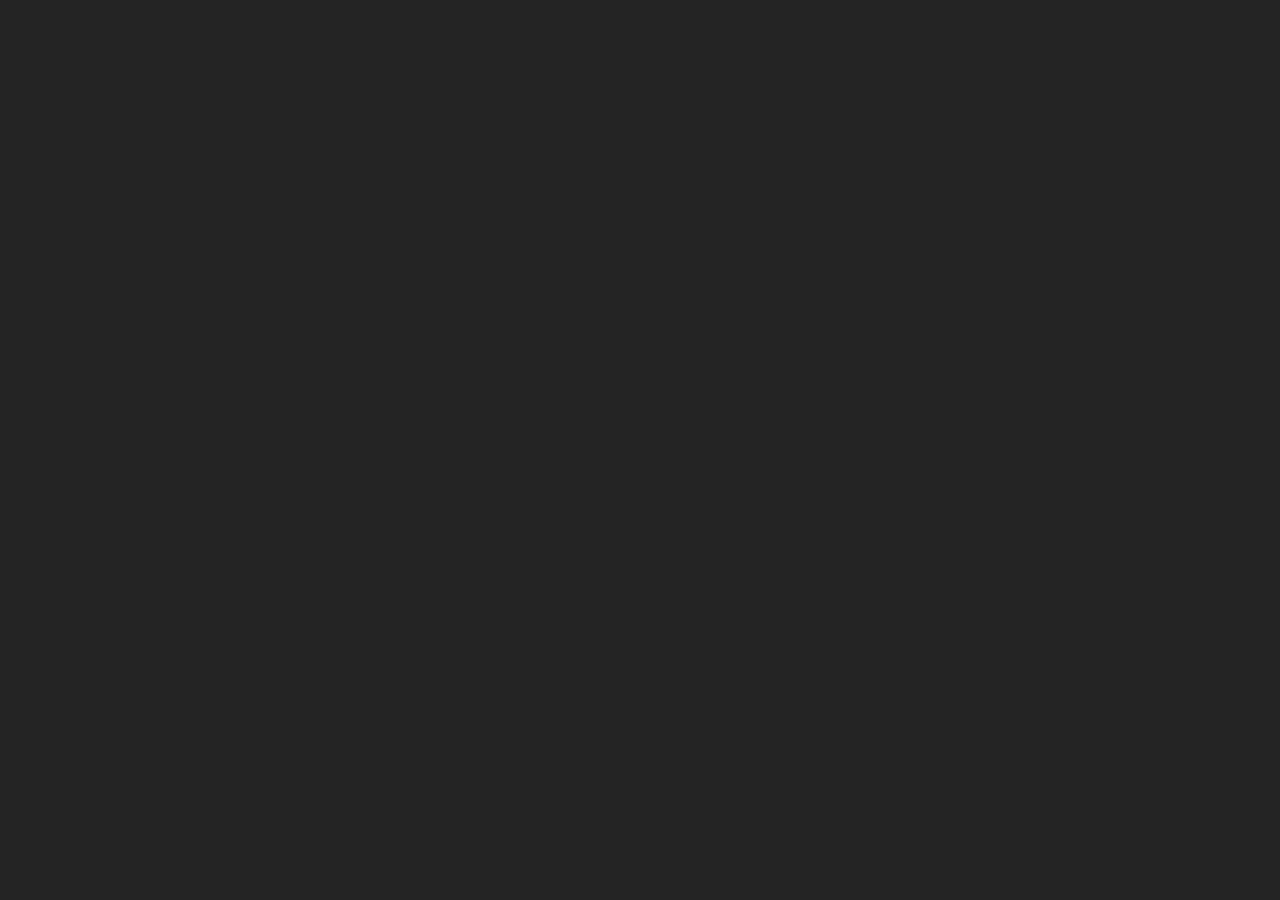
==== 1/index.html @ 6bcea135 "" ====
<!doctype html>

<html>
    <head>
        <script src="http://code.jquery.com/jquery-1.11.0.min.js%22%3E"></script>
        <link rel="stylesheet" href="index.css">
    </head>
    <body>
        <div id="viewer"></div>

        <script>
            $(function() {

            var baseUrl = "/1/obrazki/";
            var pictureIndex = 0;
            var pictures = [];

            function getFiles() {
                $.ajax(baseUrl).success(function(data) {
                    pictures = [];
                    $(data).find("a[href]").each(function() {
                        var href = $(this).attr('href');
                        if (href.indexOf('.webp') > 0) {
                            var imagebox = document.createElement("div");
                            imagebox.className = "imagebox";
                            var img = document.createElement("img");
                            img.src = href;
                            imagebox.append(img)
                            $("#viewer").append(imagebox)
                            console.log(href);
                        }
                    });
                    console.log(pictures.length + " pictures loaded!");
                });
            }
            getFiles();
            });
        </script>
    </body>
</html>
---- 1/index.css ----
body {
    margin: 5px;
    background-color: #242424;
}

#viewer {
    display: flex;
    flex-wrap: wrap;
}

.imagebox {
    flex: 1;
    min-width: 300px;
    height: 300px;
    margin: 5px;
}
.imagebox img {
    position: flex;
    flex-wrap: wrap;
    top: 0;
    left: 0;
    width: 100%;
    height: 100%;
    object-fit: cover;
}
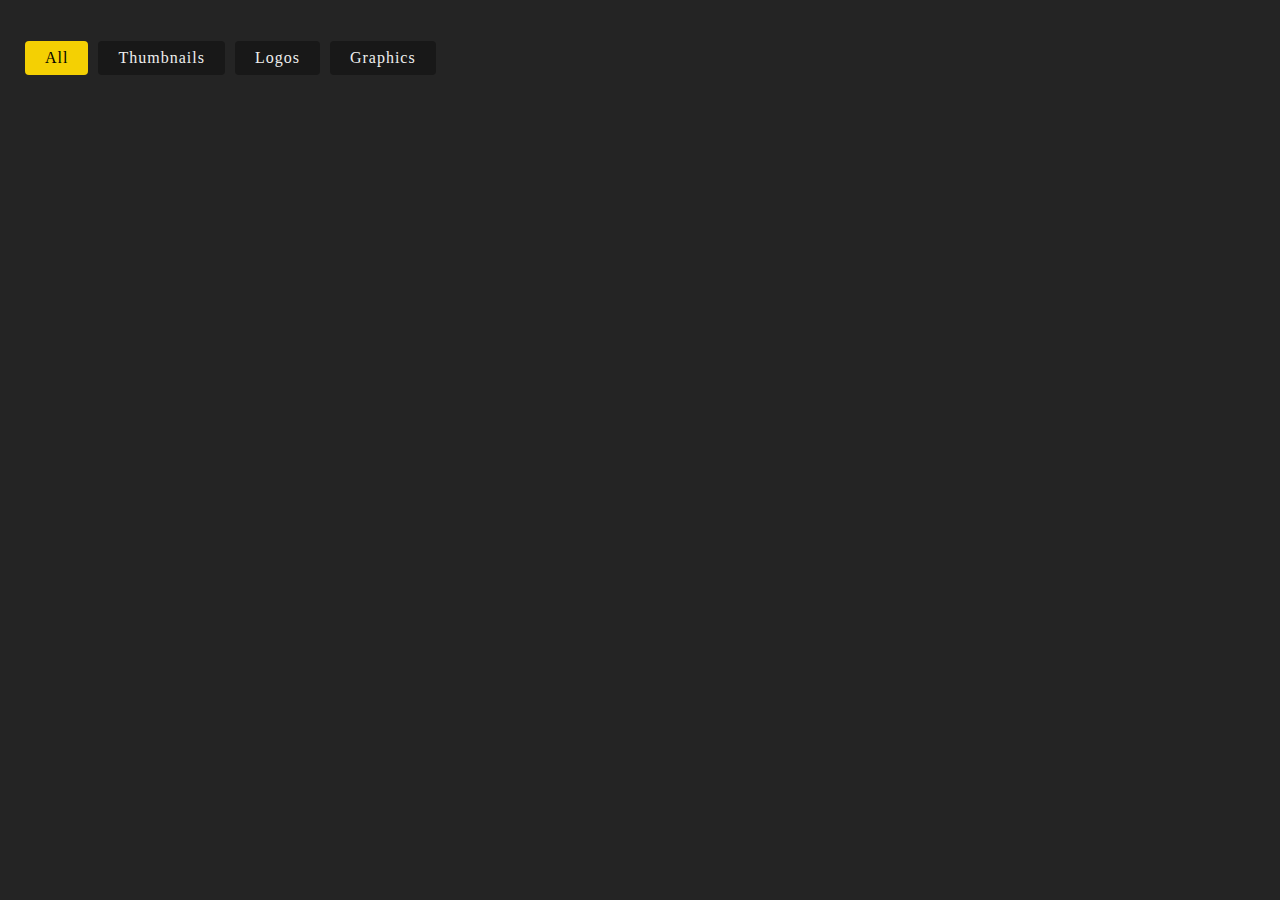
==== commit 33967137: "" ====
--- a/1/index.html
+++ b/1/index.html
@@ -3,38 +3,30 @@
 <html>
     <head>
         <script src="http://code.jquery.com/jquery-1.11.0.min.js%22%3E"></script>
-        <link rel="stylesheet" href="index.css">
+        <script src="gallery.js"></script>
+        <link rel="stylesheet" href="index.css">   
     </head>
     <body>
-        <div id="viewer"></div>
 
-        <script>
-            $(function() {
+        <div class="GalleryContainer">
+            <ul>
+                <li class="list active" data-filter="imagebox">All</li>
+                <li class="list" data-filter="thumbnail">Thumbnails</li>
+                <li class="list" data-filter="logo">Logos</li>
+                <li class="list" data-filter="graphic">Graphics</li>
+            </ul>
 
-            var baseUrl = "/1/obrazki/";
-            var pictureIndex = 0;
-            var pictures = [];
+            <div id="viewer"></div>
 
-            function getFiles() {
-                $.ajax(baseUrl).success(function(data) {
-                    pictures = [];
-                    $(data).find("a[href]").each(function() {
-                        var href = $(this).attr('href');
-                        if (href.indexOf('.webp') > 0) {
-                            var imagebox = document.createElement("div");
-                            imagebox.className = "imagebox";
-                            var img = document.createElement("img");
-                            img.src = href;
-                            imagebox.append(img)
-                            $("#viewer").append(imagebox)
-                            console.log(href);
-                        }
-                    });
-                    console.log(pictures.length + " pictures loaded!");
-                });
-            }
-            getFiles();
-            });
-        </script>
+            <div class="imageView">
+                <div class="imageViewPanel">
+                    <div class="imageViewSpacer"></div>
+                    <div class="imageViewClose"><img class="closeicon" src="images/closeicon.svg"></div>
+                </div>
+                <div class="imageViewImage">
+                    <img>
+                </div>
+            </div>
+        </div>
     </body>
 </html>--- a/1/index.css
+++ b/1/index.css
@@ -1,5 +1,5 @@
 body {
-    margin: 5px;
+    margin: 0px;
     background-color: #242424;
 }
 
@@ -22,4 +22,93 @@
     width: 100%;
     height: 100%;
     object-fit: cover;
+}
+
+.GalleryContainer {
+    width: calc(100% - 40px);
+    padding: 20px;
+}
+.GalleryContainer ul {   
+    display: flex;
+    
+    margin-bottom: 10px;
+    padding-left: 0px;
+}
+.GalleryContainer ul li {
+    list-style: none;
+    background: rgb(24, 24, 24);
+    color: #eee;
+    padding: 8px 20px;
+    margin: 5px;
+    letter-spacing: 1px;
+    cursor: pointer;
+    border-radius: 4px;
+    transition: 0.3s;
+}
+.GalleryContainer ul li.active {
+    background: #f4d003;
+    color: rgb(0, 0, 0);
+}
+
+/* imageviewer */
+.imageView {
+    position: fixed;
+    display: flex;
+    flex-direction: column;
+    left: 0;
+    top: 0;
+    width: 100%;
+    height: 100%;
+    background-color: #222222dd;
+    pointer-events: none;
+    z-index: 3;
+    opacity: 0;
+    transition: 0.25s;
+}
+.imageView-visible {
+    pointer-events: all;
+    opacity: 1;
+}
+.imageViewPanel {
+    padding: 16px;
+    background-color: #333;
+    display: flex;
+    flex: 0;
+    flex-grow: 0;
+}
+.imageViewSpacer {
+    flex: 1;
+    flex-grow: 1;
+}
+.imageViewClose {
+    color: #eee;
+    cursor: pointer;
+    flex: 0;
+    flex-grow: 0;
+}
+.imageViewClose img {
+    width: 25px;
+    height: 25px;
+    filter: invert(1);
+
+    transition: 0.3s;
+}
+.imageViewClose img:hover {
+    transform: scale(1.2);
+}
+.imageViewImage {
+    position: relative;
+    margin: 16px;
+    height: calc(100% - 80px);
+    text-align: center;
+}
+.imageViewImage img {
+    position: absolute;
+    left: 50%;
+    top: 50%;
+    transform: translate(-50%, -50%);
+    width: 100%;
+    height: 100%;
+    object-fit: scale-down;
+    max-height: 720px;
 }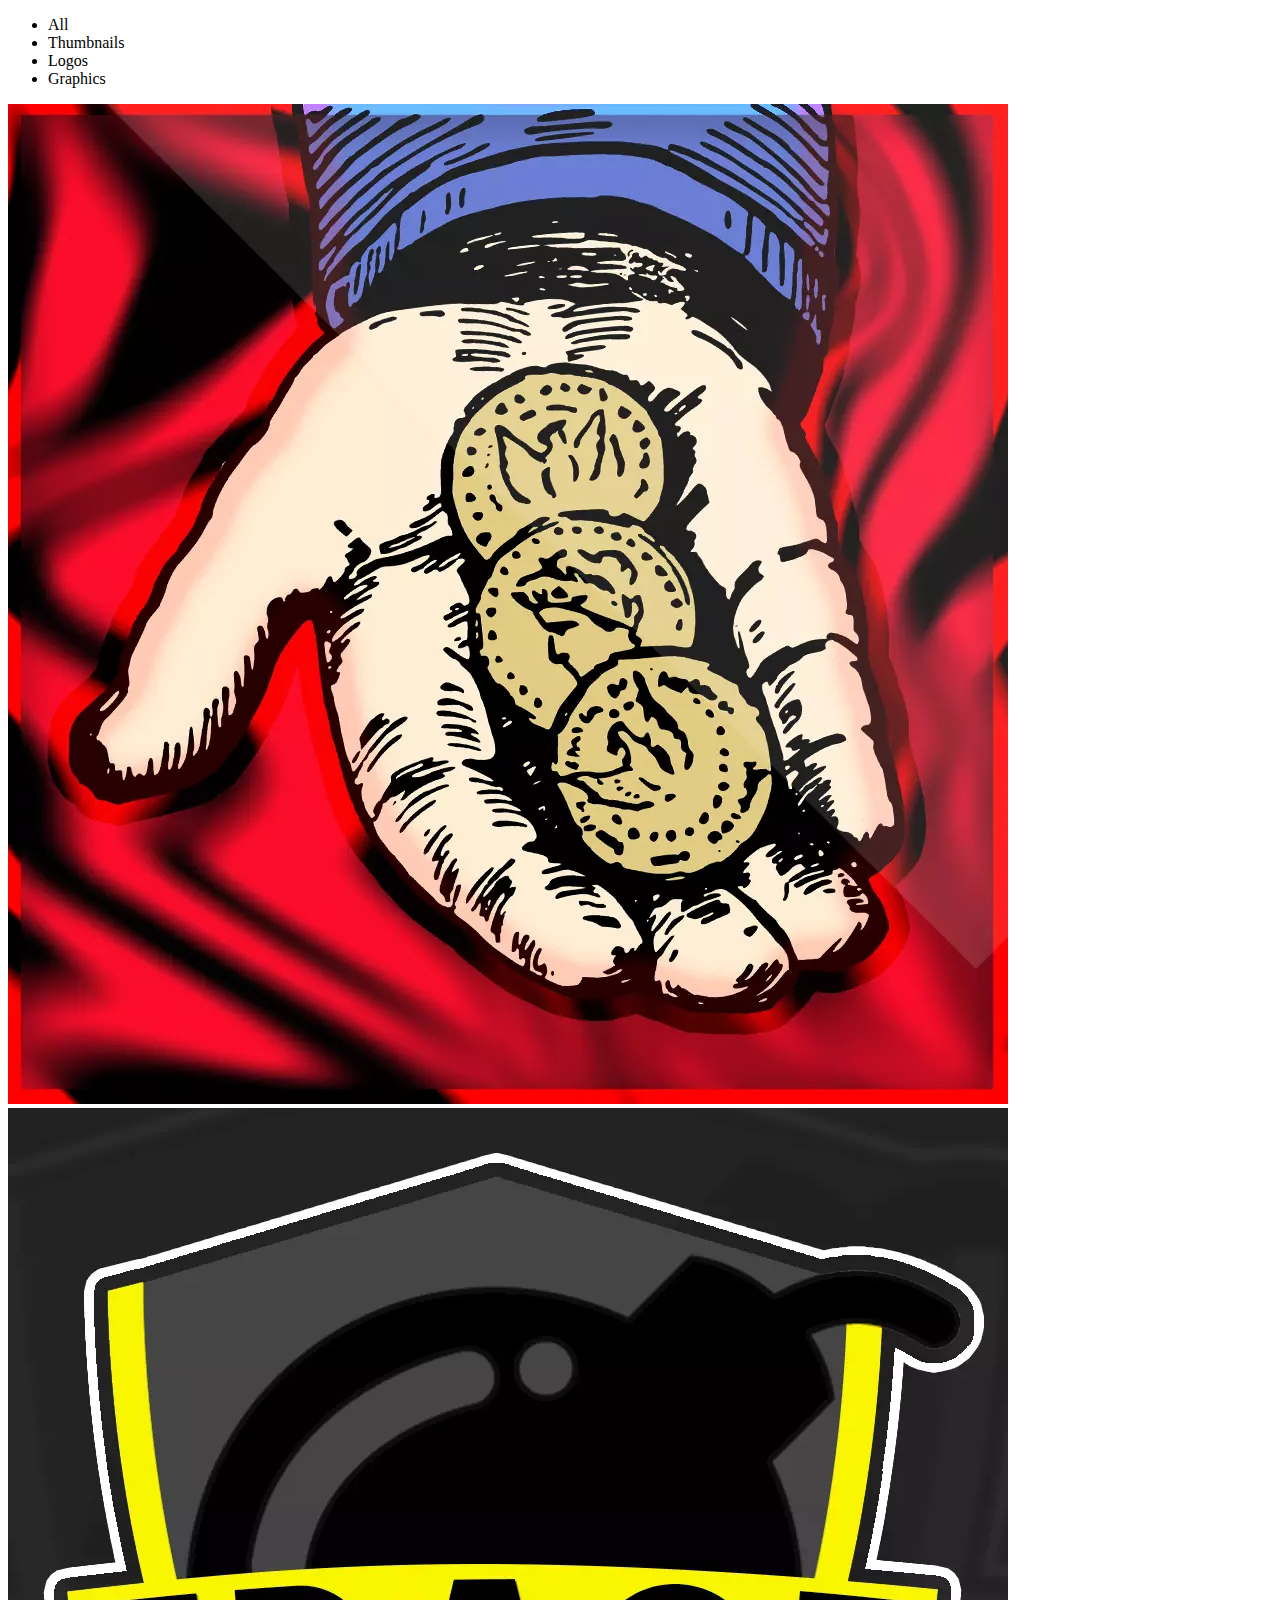
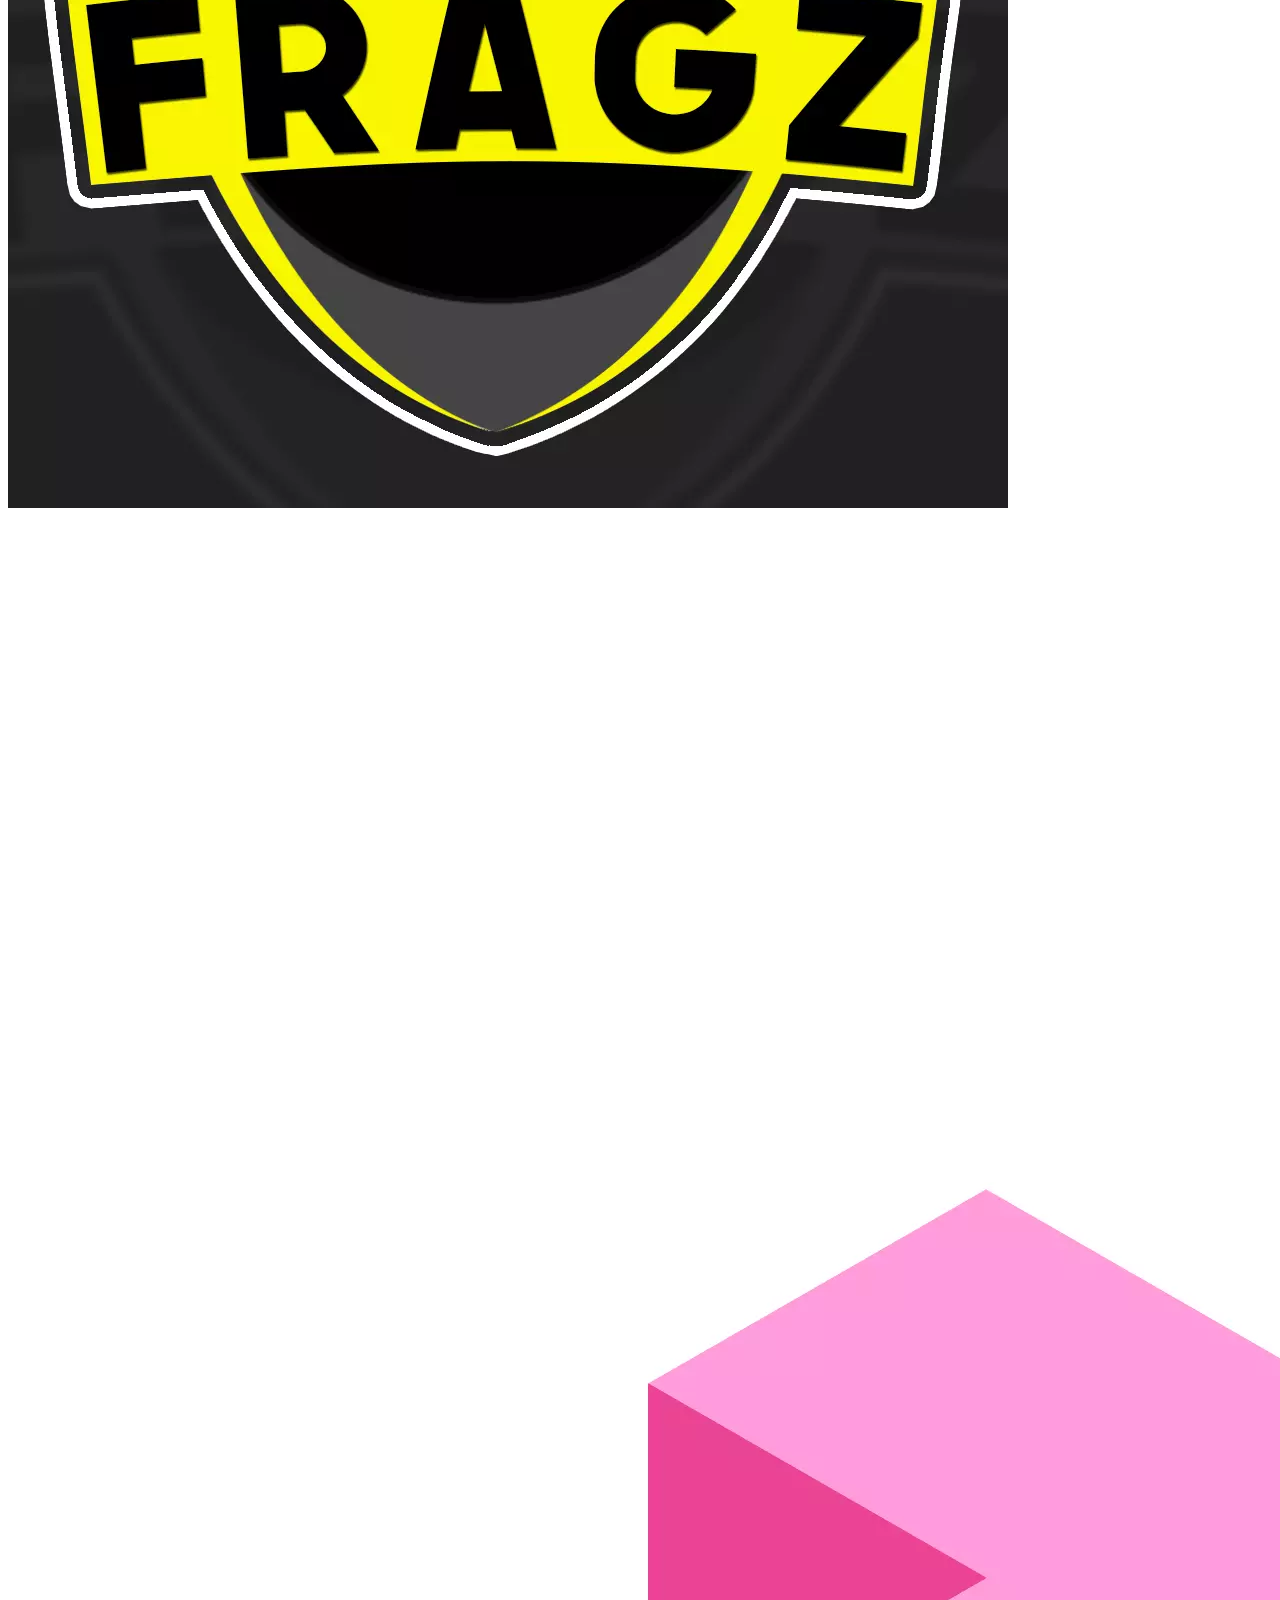
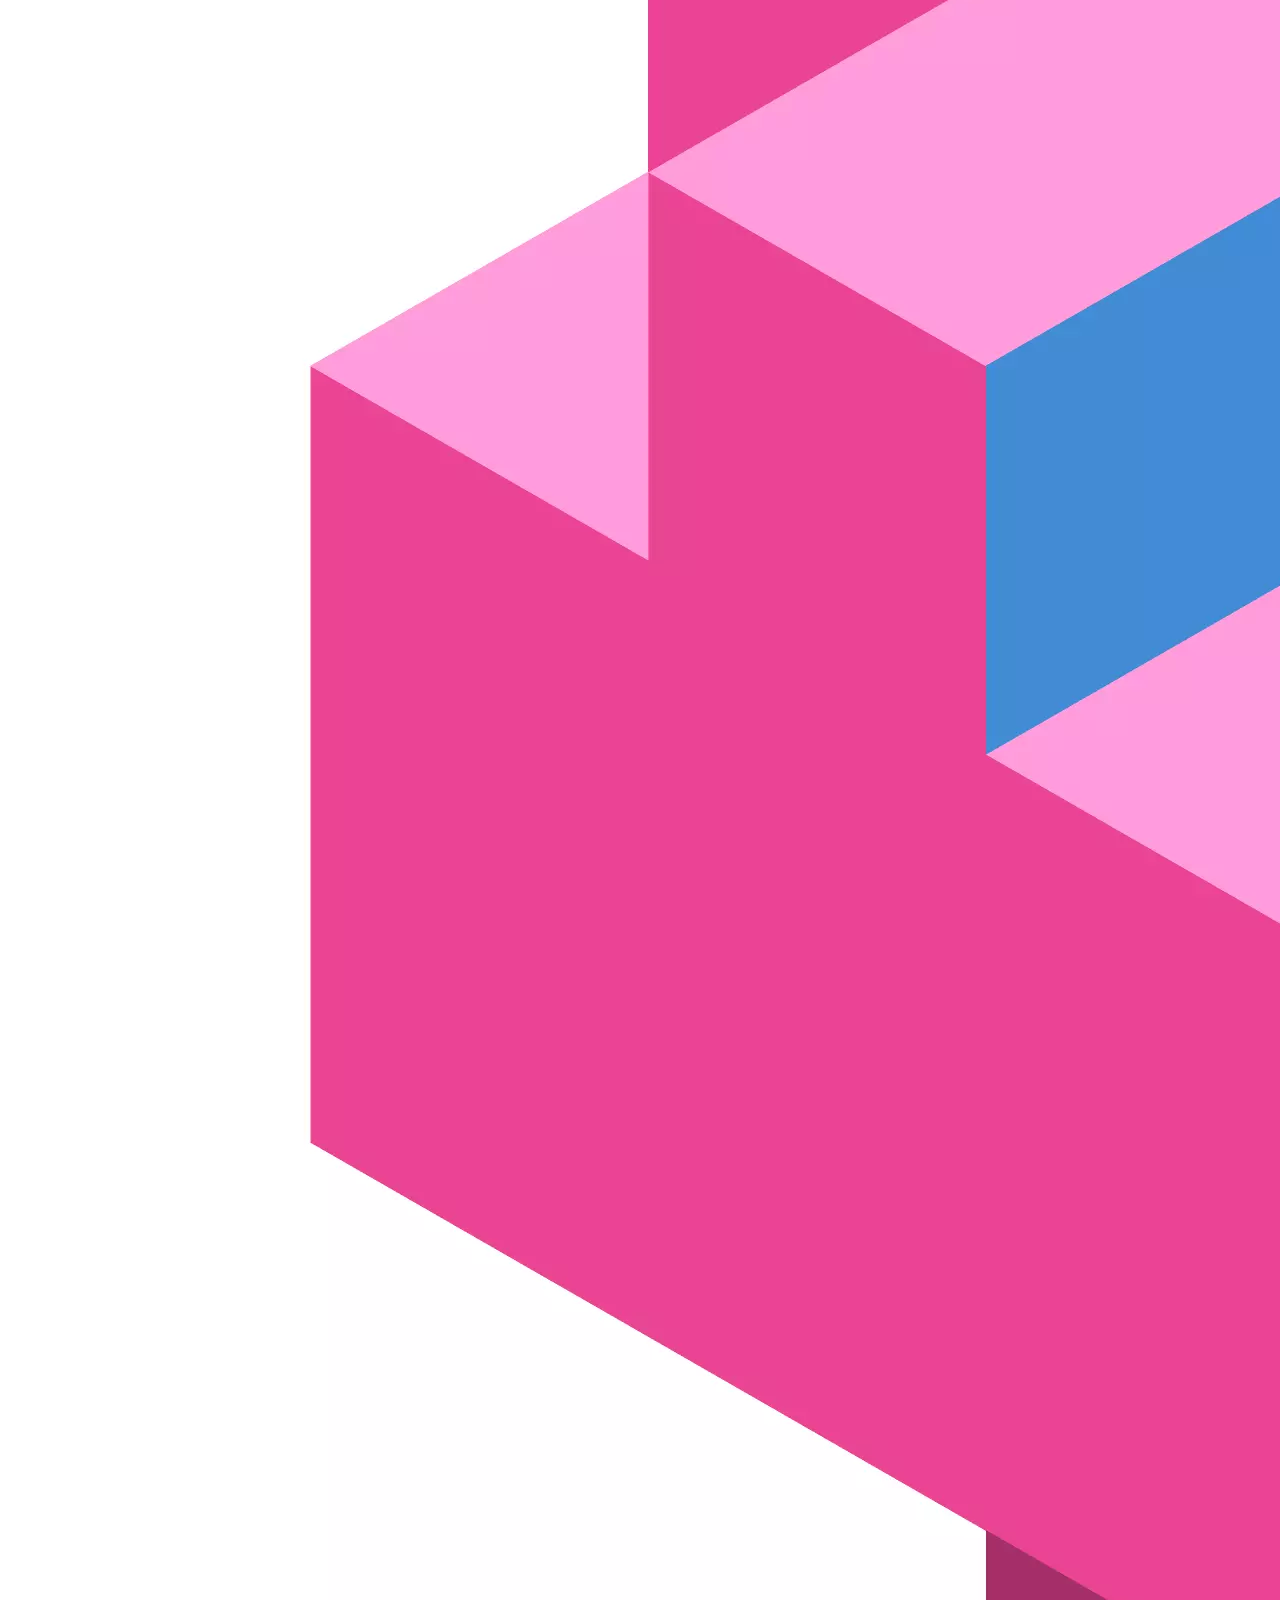
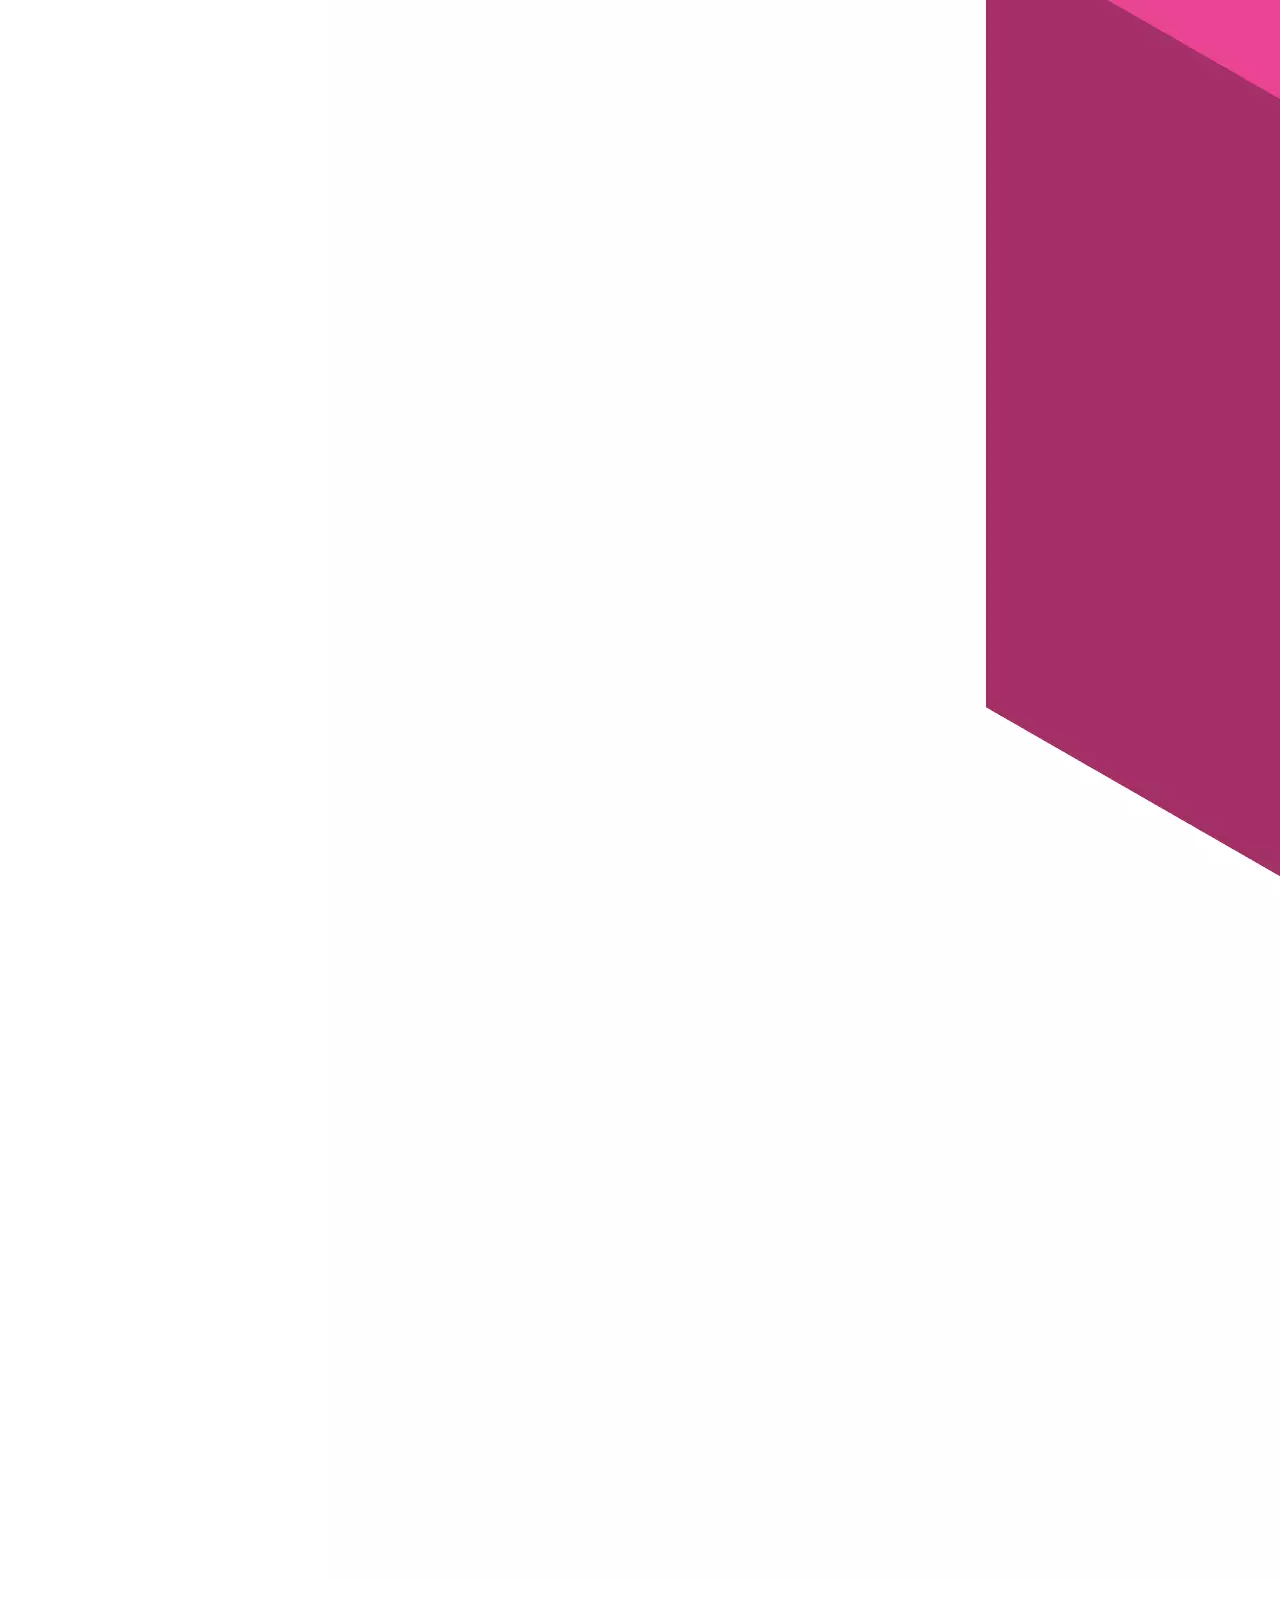
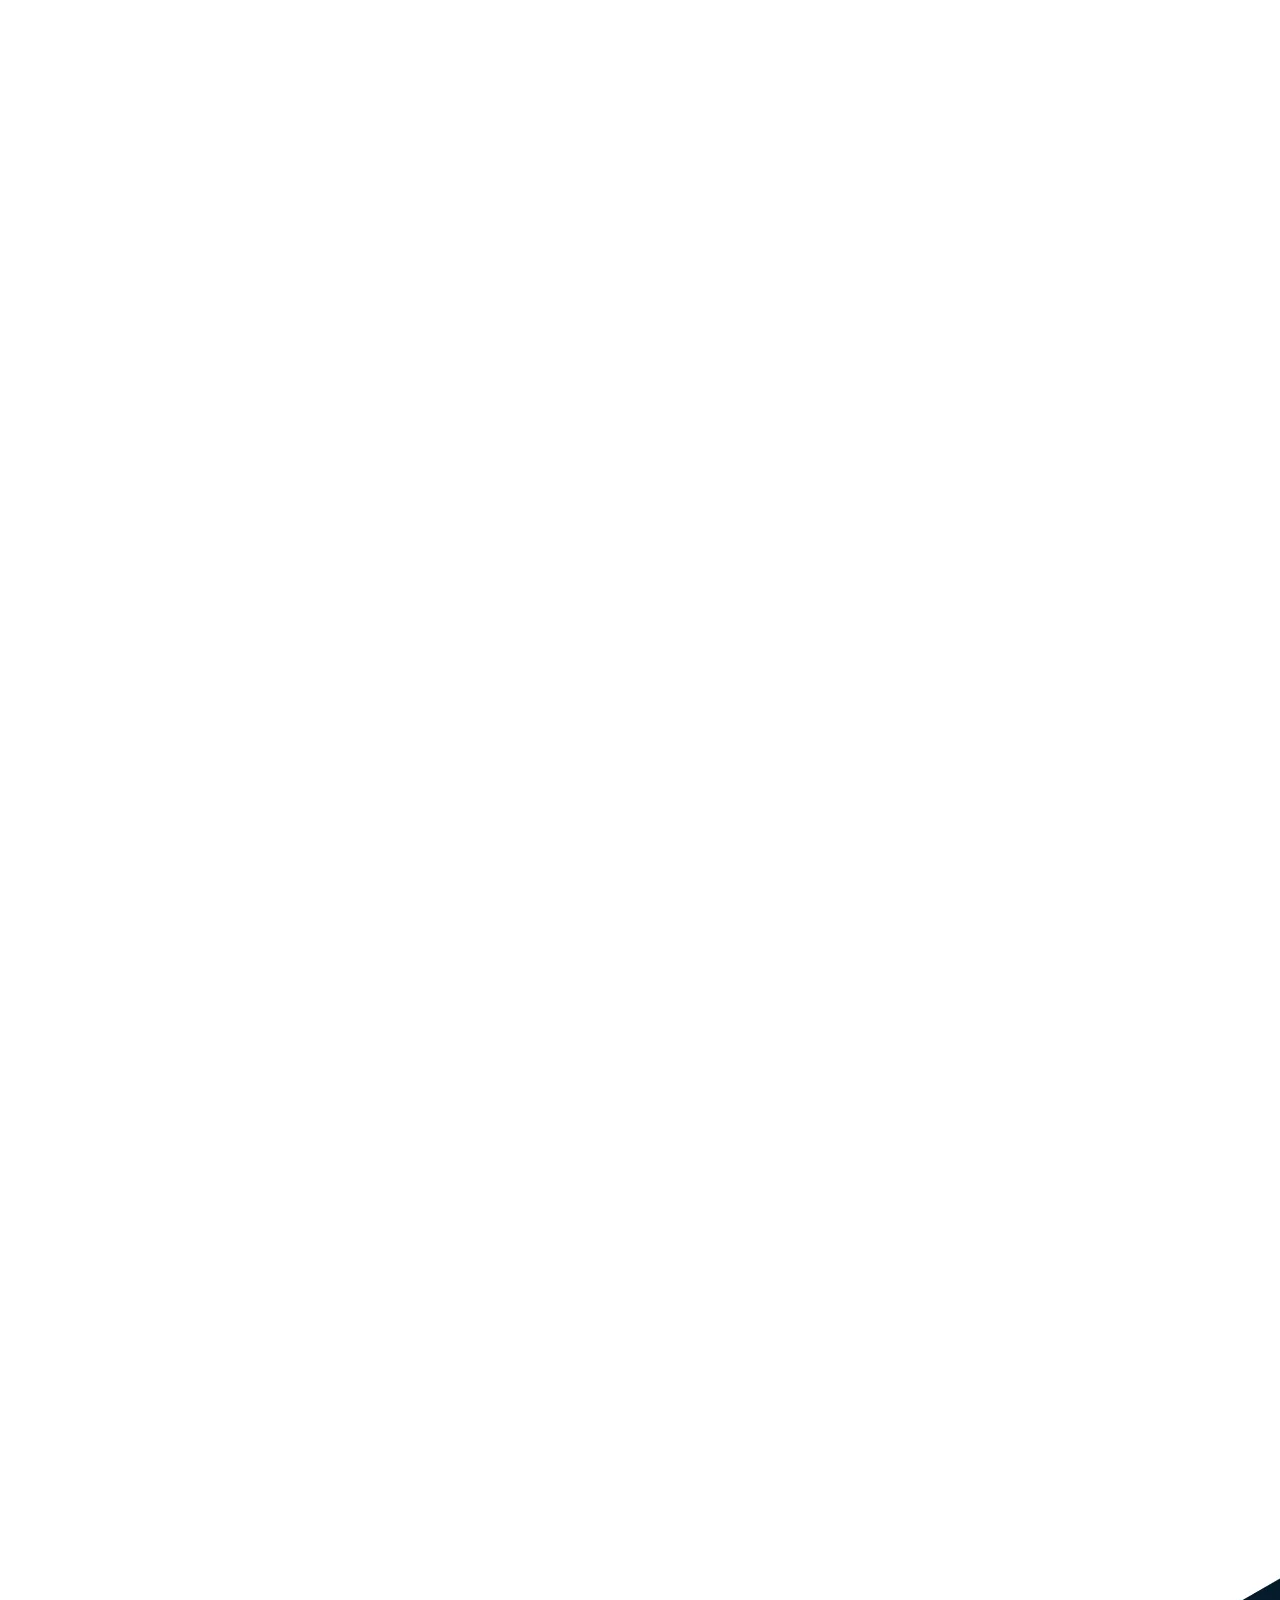
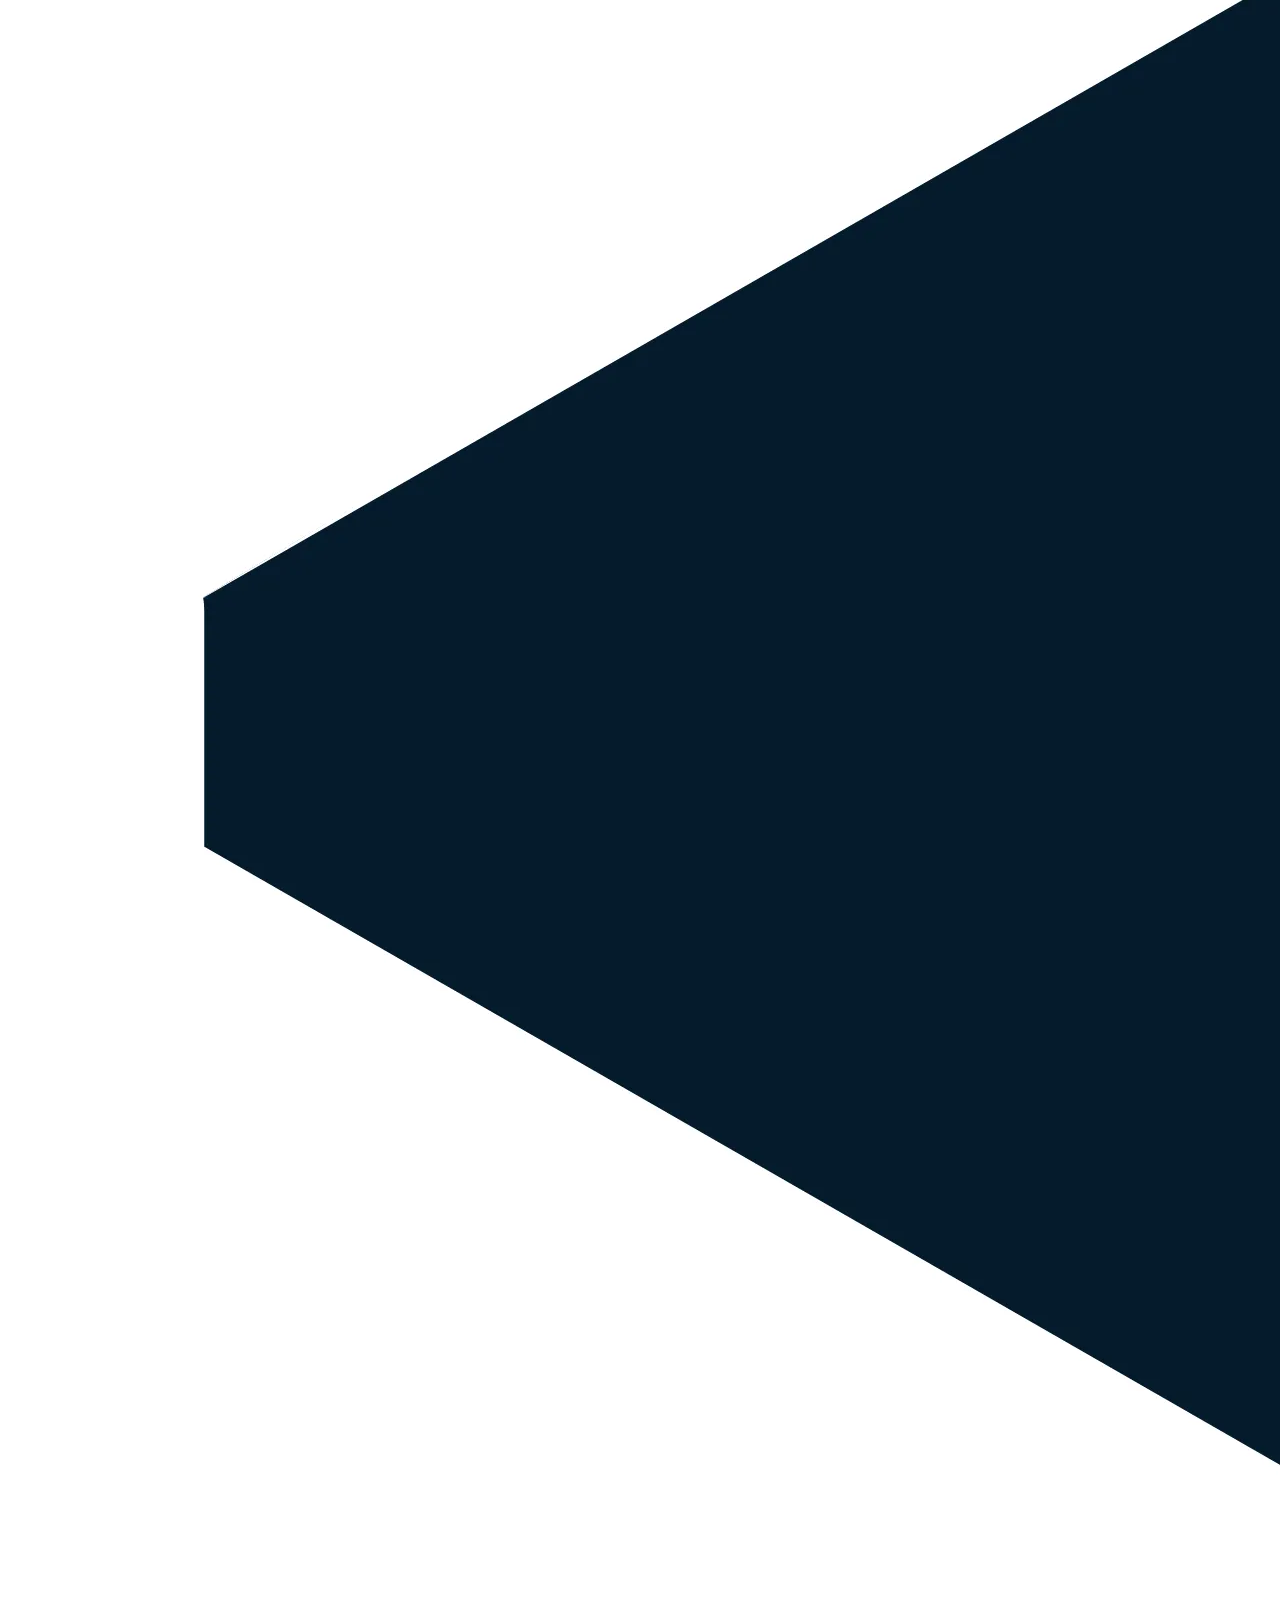
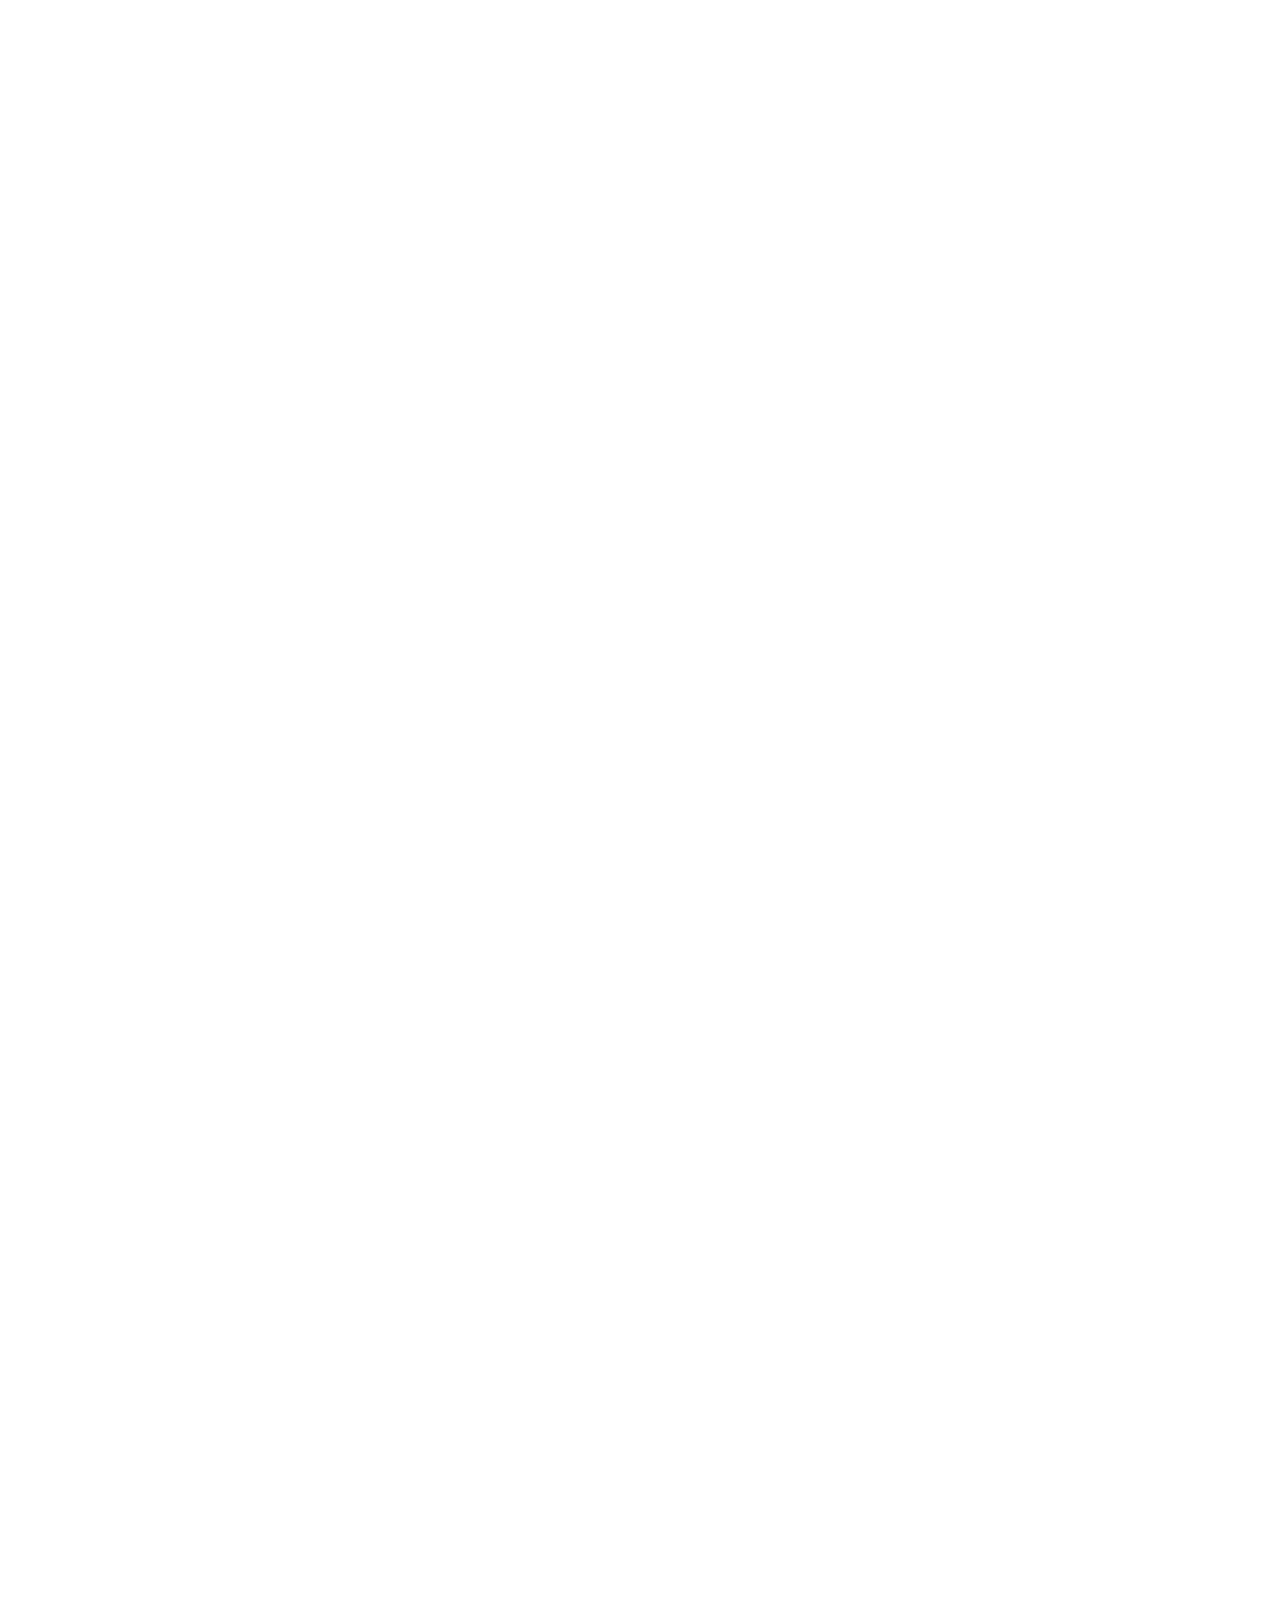
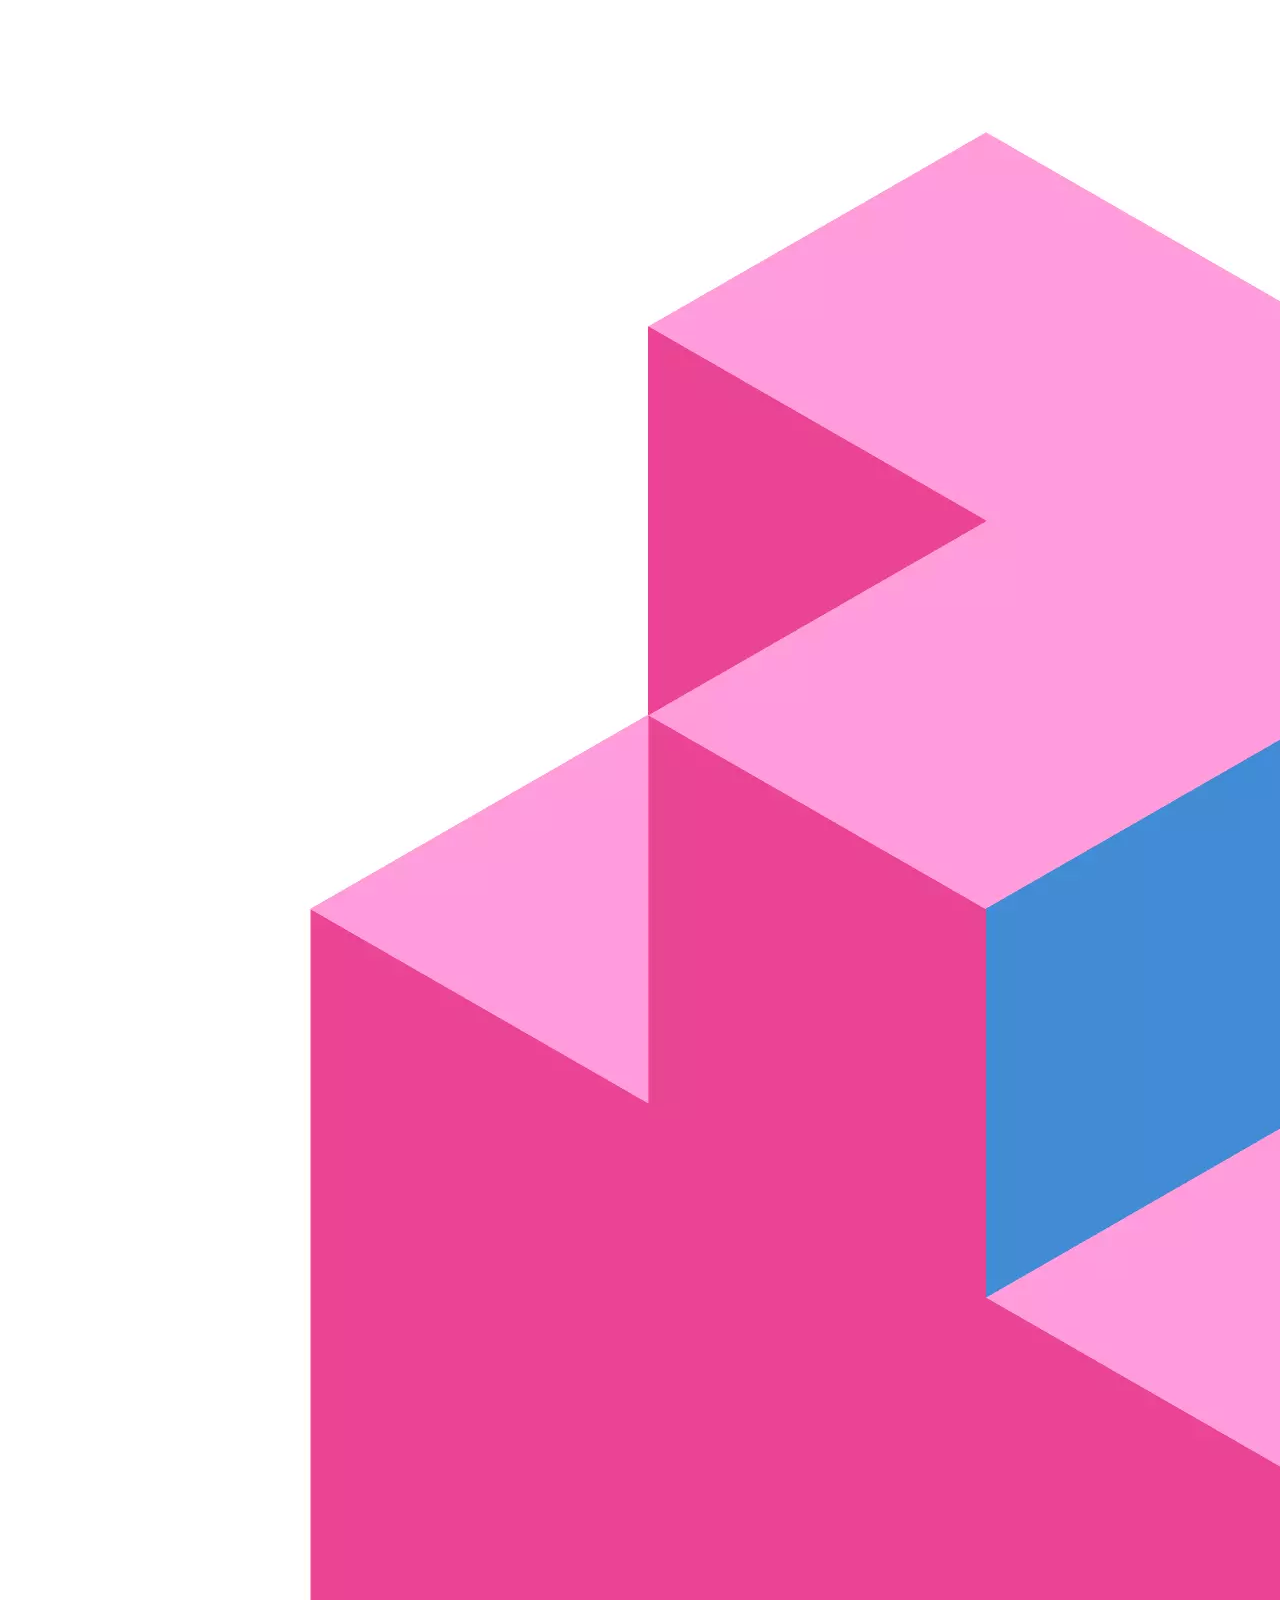
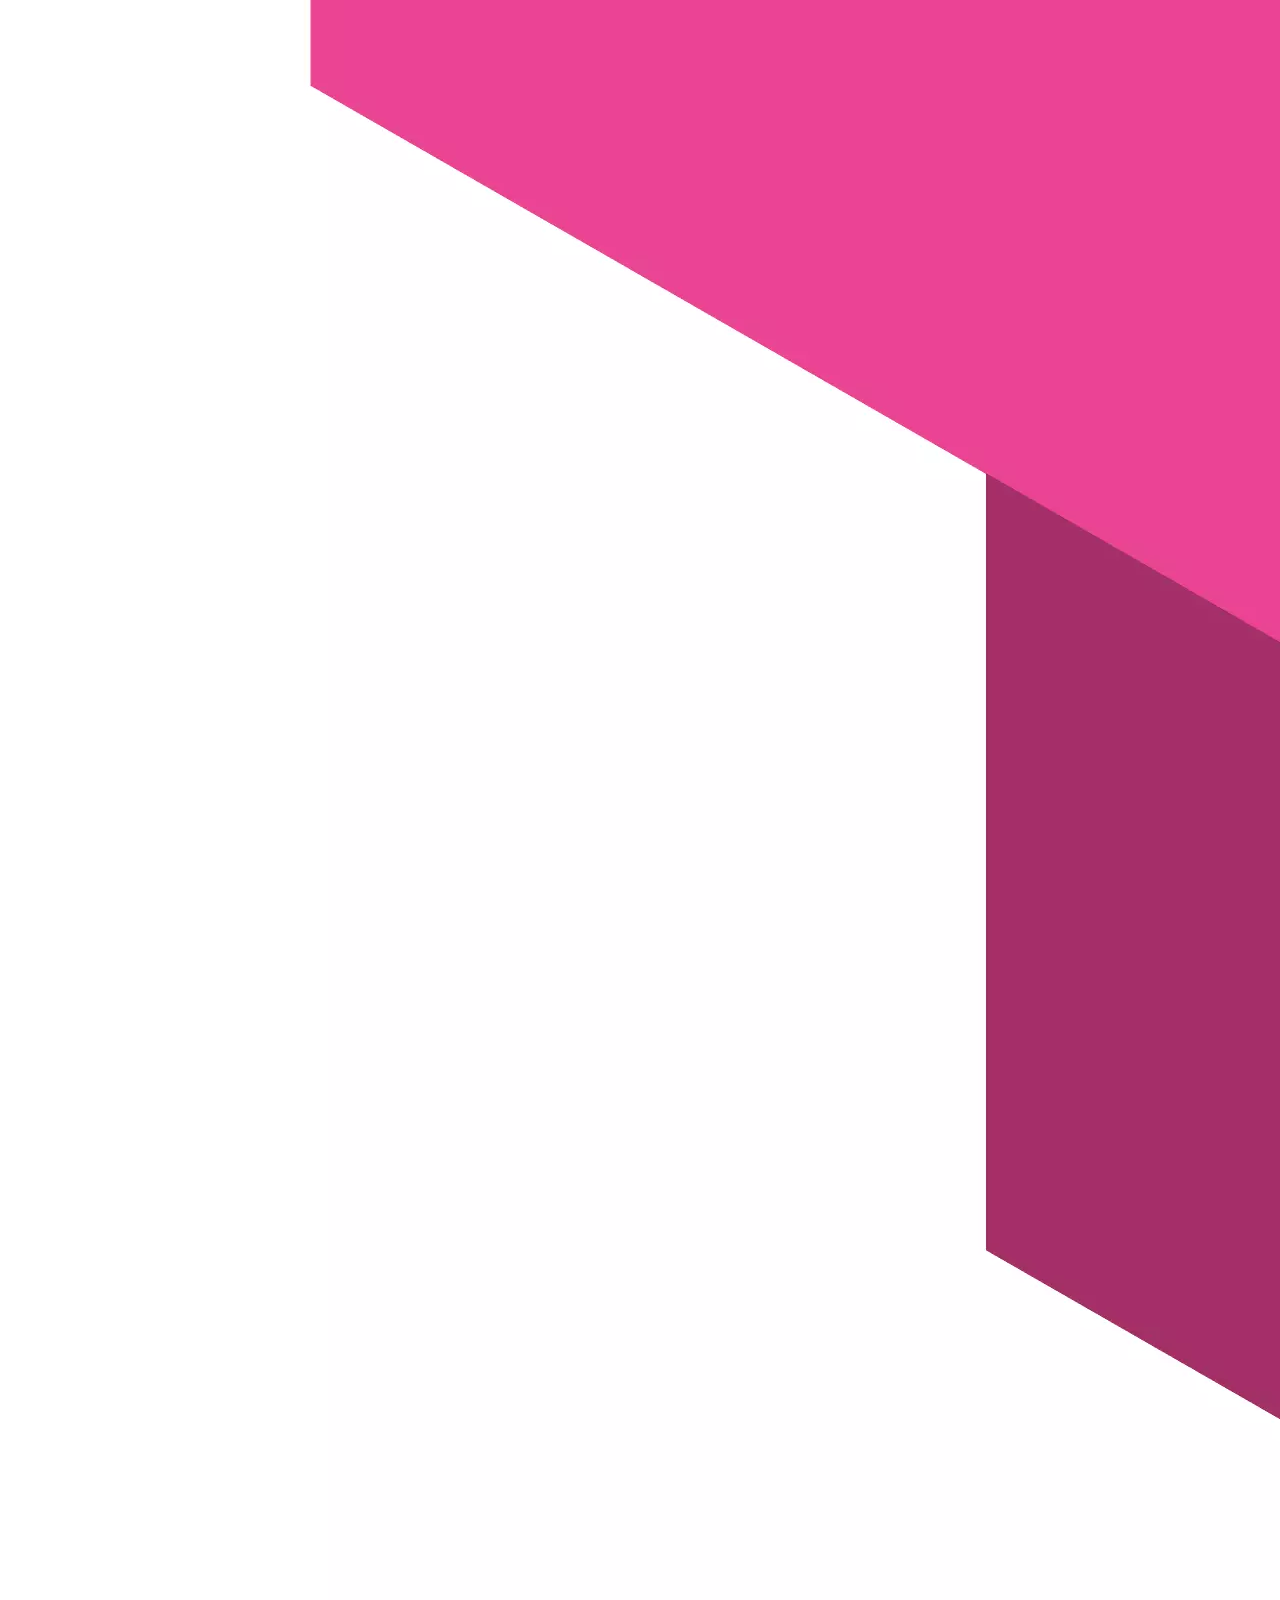
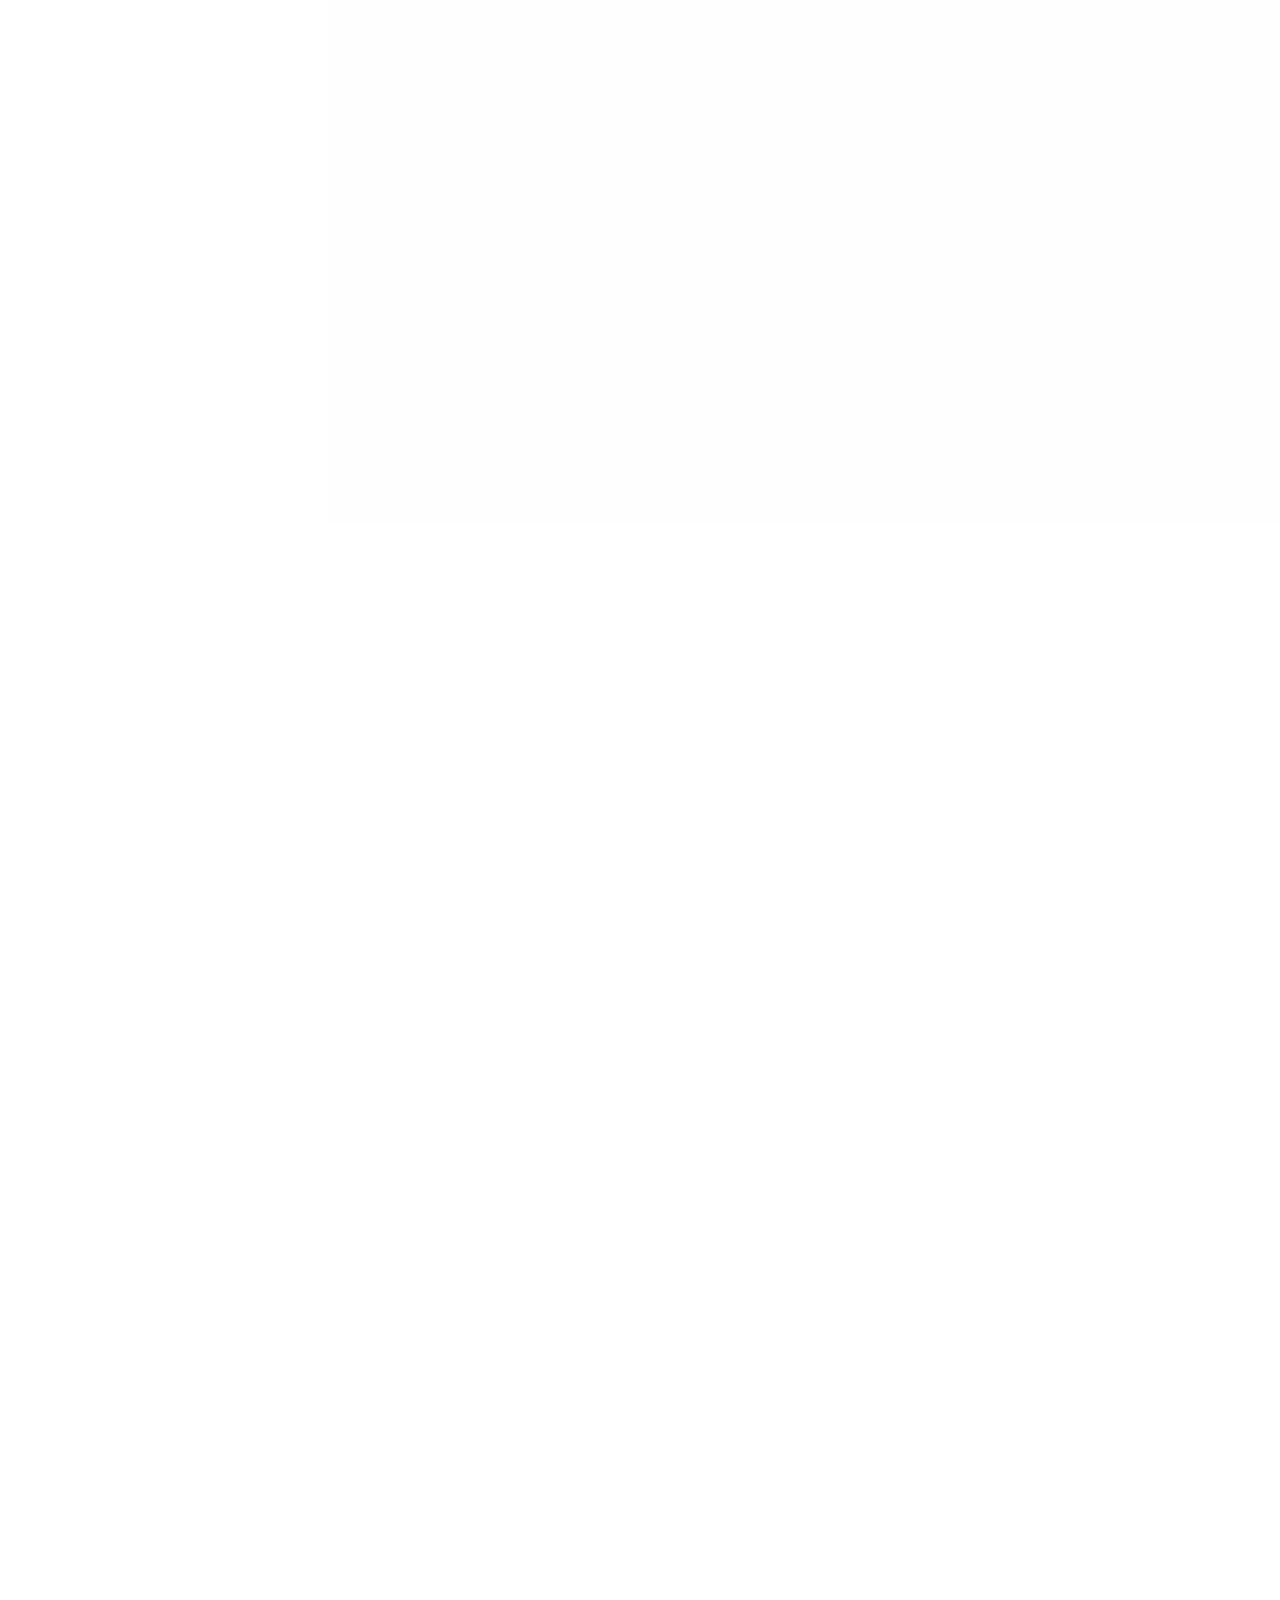
==== commit f8d72247: "" ====
--- a/1/index.html
+++ b/1/index.html
@@ -2,7 +2,7 @@
 
 <html>
     <head>
-        <script src="http://code.jquery.com/jquery-1.11.0.min.js%22%3E"></script>
+        <!-- <script src="http://code.jquery.com/jquery-1.11.0.min.js%22%3E"></script> -->
         <script src="gallery.js"></script>
         <link rel="stylesheet" href="index.css">   
     </head>
